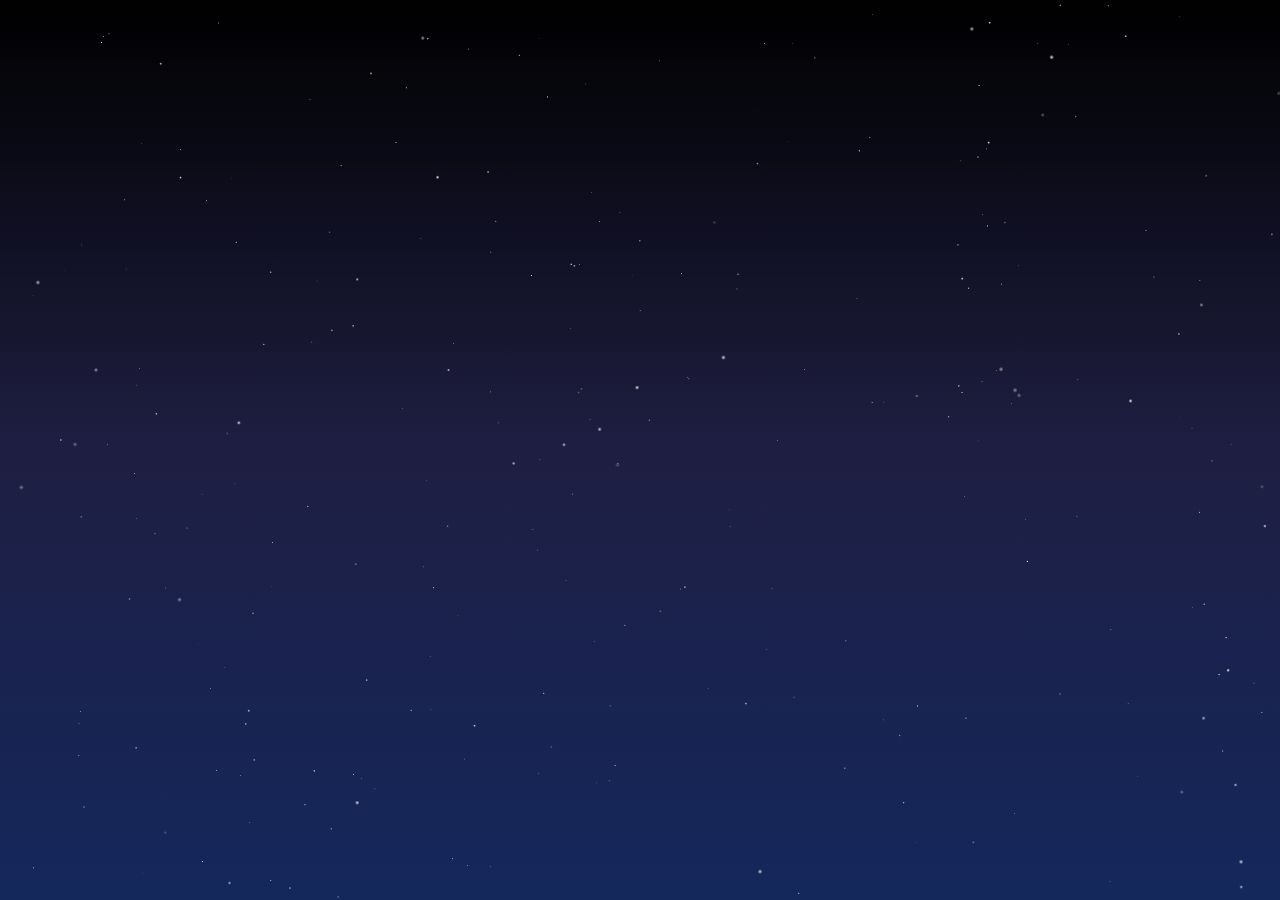
==== galaxies.html @ 10eb912f "made a starry night with 3 layers, gave different twinkling. it looks cozy. i wanna do meteor shower" ====
<!DOCTYPE html>
<html>
<head>
  <meta charset="UTF-8">
  <meta name="viewport" content="width=device-width, initial-scale=1.0">
  <title>Celesta Observatory</title>
  <link rel="stylesheet" href="galaxy.css">
  
</head>
<body>
<div class="stars layer1"></div>
<div class="stars layer2"></div>
<div class="stars layer3"></div>

</div>
</body>
<script src="galaxy.js"></script>
</html>
---- galaxy.css ----
body {
    height: 100vh;
    margin: 0;
    background:linear-gradient(to bottom, #000000, #1a1a2e, #16213e);
}

.stars {
    position: absolute;
    width: 100%;
    height: 100%;
}

.layer1 {
    backdrop-filter: saturate(150%) brightness(1.2);
}

.layer2 {
    animation: twinkle 1s infinite;
}

.layer3 {
    animation: twinkle 1.8s infinite;
}

@keyframes twinkle {
    0% {
        opacity: 1;
    }
    100% {
        opacity: 0.3;
    }
}
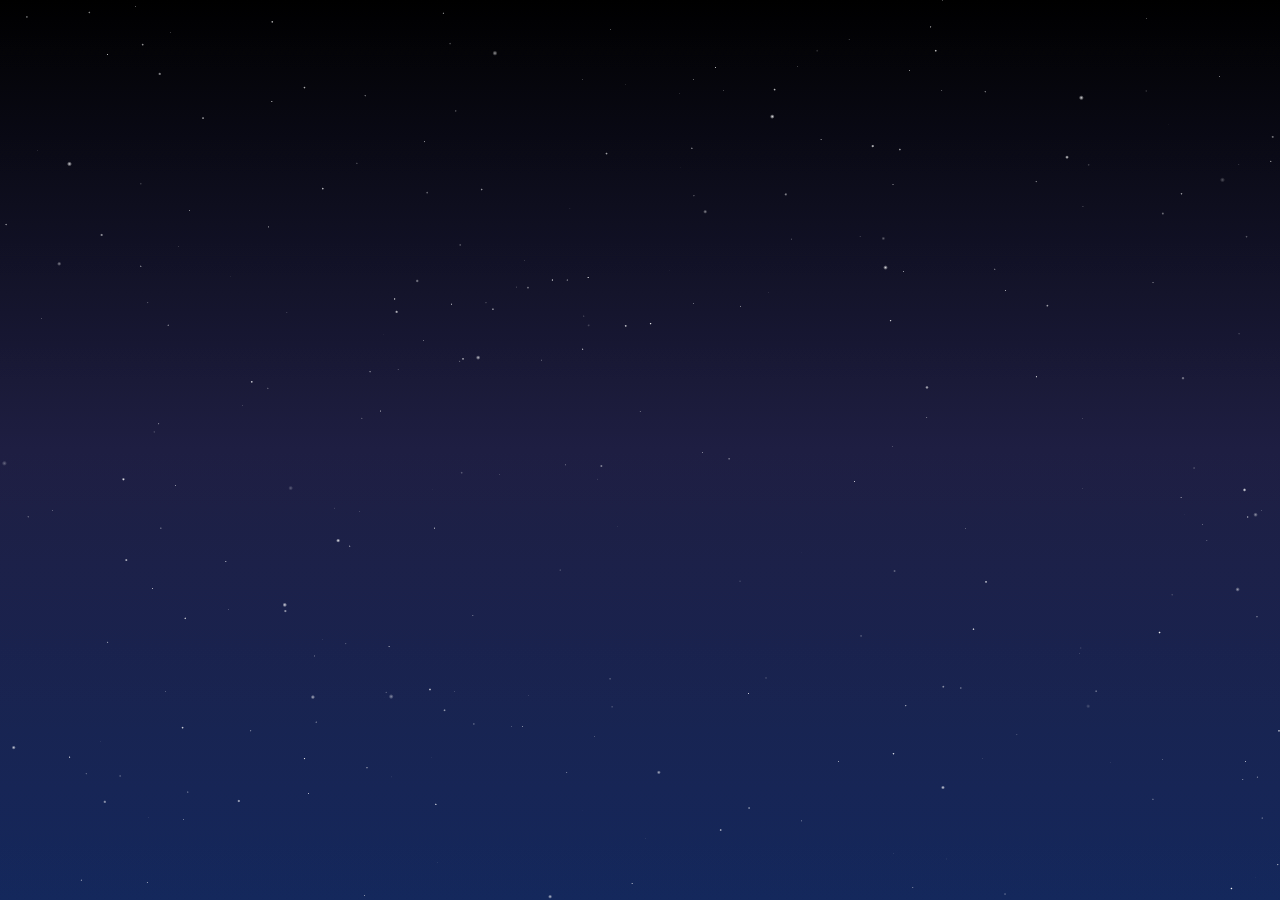
==== commit d6c683e9: "made a mistake before, corrected" ====
--- a/galaxies.html
+++ b/galaxies.html
@@ -11,6 +11,9 @@
 <div class="stars layer1"></div>
 <div class="stars layer2"></div>
 <div class="stars layer3"></div>
+<div class="nightsky">
+</div>
+
 
 </div>
 </body>
--- a/galaxy.css
+++ b/galaxy.css
@@ -22,6 +22,62 @@
     animation: twinkle 1.8s infinite;
 }
 
+.meteorshower {
+    position: absolute;
+  transform: rotate(-45deg);
+  width: 120px;
+  height: 3px;
+
+  background:
+    radial-gradient(circle at left center, white 1.2px, transparent 2px),
+    linear-gradient(to right, white, transparent);
+
+  background-repeat: no-repeat;
+  animation: shower 1s linear forwards;
+}
+
+.nightsky {
+  position: relative;   
+  width: 100%;
+  height: 100vh;
+  overflow: hidden;     
+}
+
+
+
+
+
+@keyframes shower {
+0% {
+    transform: translate(0, 0) rotate(-45deg);
+    opacity: 1;
+    background-position: 0 0, 0 0;
+
+  }
+  100% {
+    transform: translate(-500px, 500px) rotate(-45deg);
+    opacity: 0;
+    background-position: -100px 0, -100px 0;
+  }
+
+}
+
+
+
+
+
+
+
+
+
+
+
+
+
+
+
+
+
 @keyframes twinkle {
     0% {
         opacity: 1;
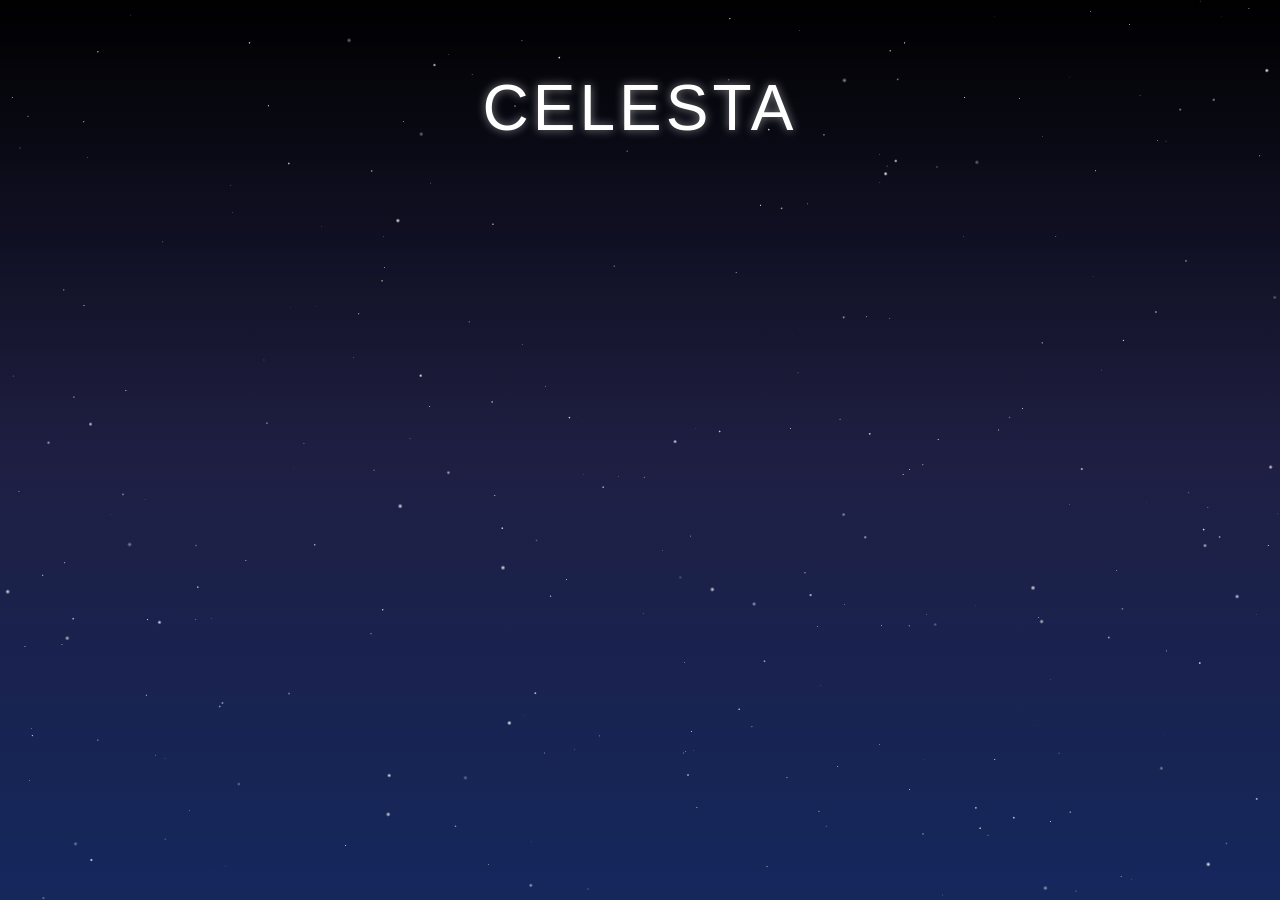
==== commit 2ff79e5c: "celesta font added" ====
--- a/galaxies.html
+++ b/galaxies.html
@@ -13,7 +13,7 @@
 <div class="stars layer3"></div>
 <div class="nightsky">
 </div>
-
+<div class="celesta">CELESTA</div>
 
 </div>
 </body>
--- a/galaxy.css
+++ b/galaxy.css
@@ -27,10 +27,9 @@
   transform: rotate(-45deg);
   width: 120px;
   height: 3px;
-
   background:
-    radial-gradient(circle at left center, white 1.2px, transparent 2px),
-    linear-gradient(to right, white, transparent);
+    radial-gradient(circle at left center, white 2px, transparent 5px),
+    linear-gradient(to right, rgb(255, 232, 232), transparent);
 
   background-repeat: no-repeat;
   animation: shower 1s linear forwards;
@@ -43,6 +42,17 @@
   overflow: hidden;     
 }
 
+.celesta {
+    position: absolute;
+    top: 12%;
+    left: 50%;
+    transform: translate(-50%, -50%);
+    font-size: 4em;
+    letter-spacing: 4px;
+    color: white;
+    font-family:'Gill Sans', 'Gill Sans MT', Calibri, 'Trebuchet MS', sans-serif;
+    text-shadow: 0 0 10px rgba(255, 255, 255, 0.5);
+}
 
 
 
@@ -63,21 +73,6 @@
 }
 
 
-
-
-
-
-
-
-
-
-
-
-
-
-
-
-
 @keyframes twinkle {
     0% {
         opacity: 1;
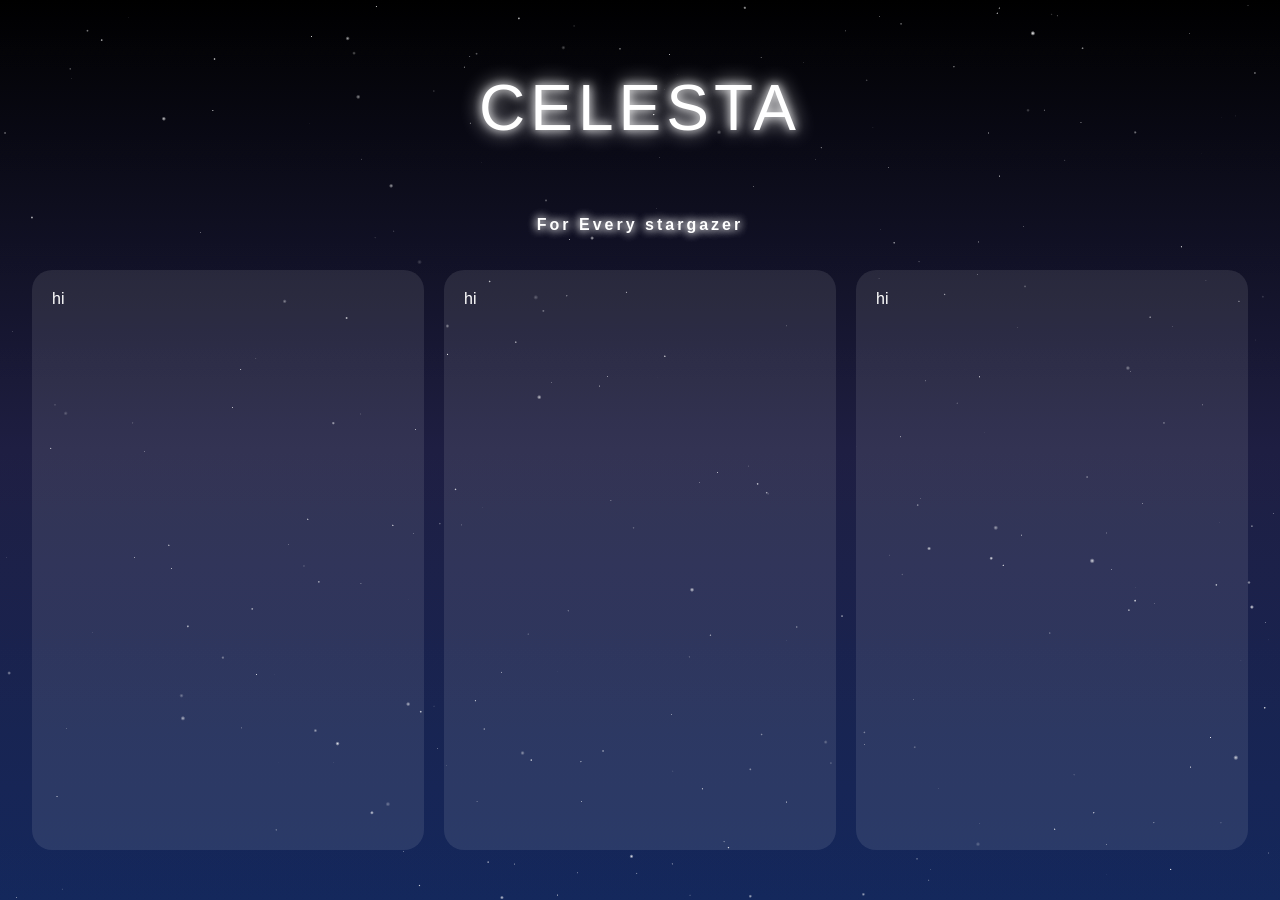
==== commit 5289e5c4: "added 3 columns" ====
--- a/galaxies.html
+++ b/galaxies.html
@@ -14,6 +14,15 @@
 <div class="nightsky">
 </div>
 <div class="celesta">CELESTA</div>
+<div class="body_text">
+<h2>For Every stargazer</h2>  
+</div>
+<div class="body_text2">
+  <div class="text">hi</div>
+  <div class="text">hi</div>
+  <div class="text">hi</div>
+</div>
+
 
 </div>
 </body>
--- a/galaxy.css
+++ b/galaxy.css
@@ -9,6 +9,53 @@
     width: 100%;
     height: 100%;
 }
+
+
+.body_text {
+    position: absolute;
+    left: 50%;
+    top: 25%;
+    align-content: start;
+    justify-content: start;
+    transform: translate(-50%, -50%);   
+}
+
+
+.body_text2 {
+    position: absolute;
+    top: 30%;
+    left: 50%;
+    transform: translateX(-50%);  
+    display: flex;
+    gap: 20px;
+    width: 95%;   
+    height: 60%;
+}
+
+.text {
+    flex: 1;
+    align-items: center;
+    border-radius: 20px;
+    padding: 20px;
+    min-height: 100%;
+    color: white;
+    font-family: 'Gill Sans', 'Gill Sans MT', Calibri, 'Trebuchet MS', sans-serif;
+    background: rgba(255, 255, 255, 0.096);
+}
+
+h2{
+    font-size: 1em;
+    letter-spacing: 3px;
+    color: white;
+    font-family:'Gill Sans', 'Gill Sans MT', Calibri, 'Trebuchet MS', sans-serif;
+    text-shadow: 0 0 10px #fff,0 0 10px #fff;
+
+
+
+}
+
+
+
 
 .layer1 {
     backdrop-filter: saturate(150%) brightness(1.2);
@@ -48,10 +95,10 @@
     left: 50%;
     transform: translate(-50%, -50%);
     font-size: 4em;
-    letter-spacing: 4px;
+    letter-spacing: 5px;
     color: white;
     font-family:'Gill Sans', 'Gill Sans MT', Calibri, 'Trebuchet MS', sans-serif;
-    text-shadow: 0 0 10px rgba(255, 255, 255, 0.5);
+    text-shadow: 0 0 10px #fff,0 0 20px #fff;
 }
 
 
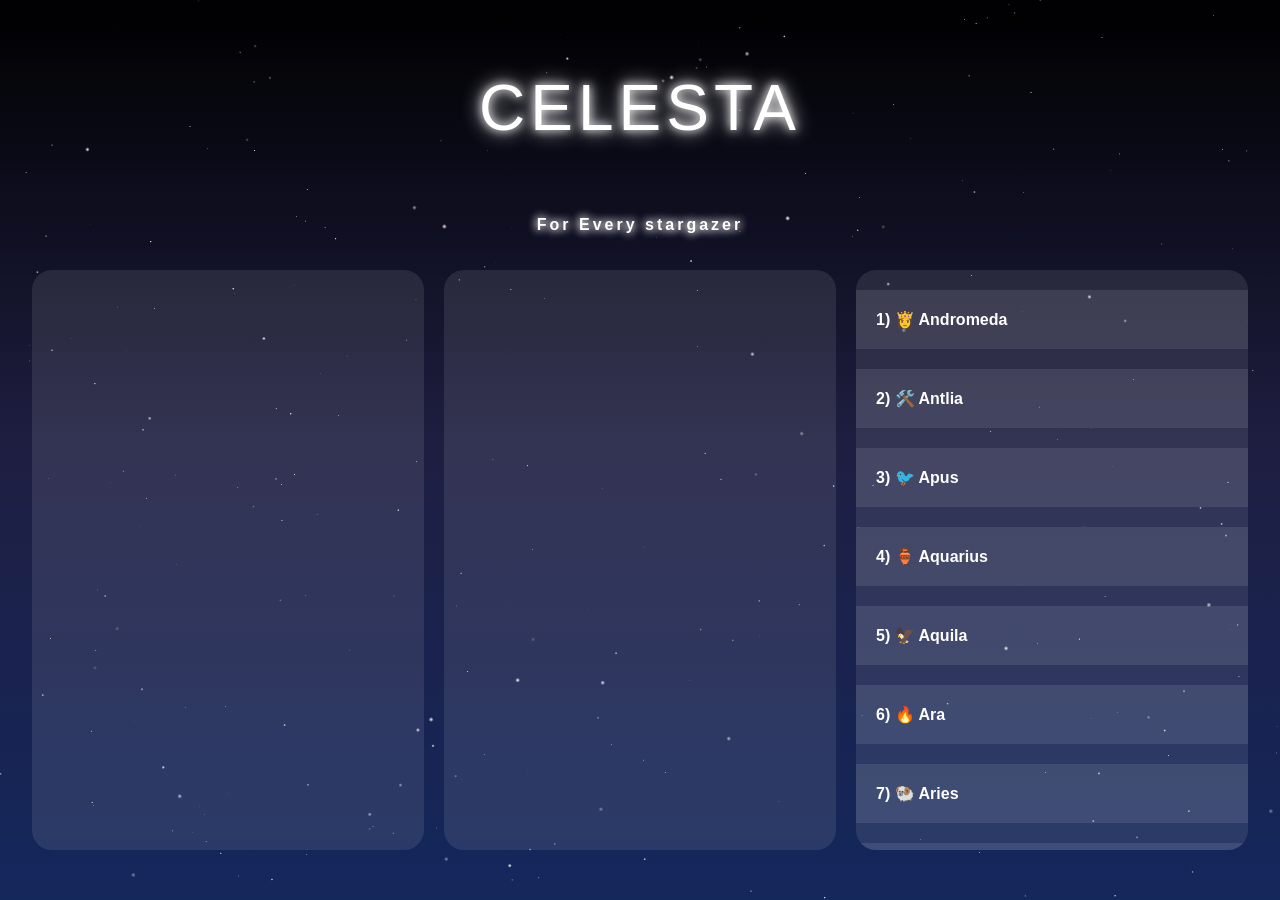
==== commit 88dfb142: "added all the constellation names" ====
--- a/galaxies.html
+++ b/galaxies.html
@@ -5,6 +5,7 @@
   <meta name="viewport" content="width=device-width, initial-scale=1.0">
   <title>Celesta Observatory</title>
   <link rel="stylesheet" href="galaxy.css">
+  
   
 </head>
 <body>
@@ -18,13 +19,19 @@
 <h2>For Every stargazer</h2>  
 </div>
 <div class="body_text2">
-  <div class="text">hi</div>
-  <div class="text">hi</div>
-  <div class="text">hi</div>
+  <div class="text">
+  
+  </div>
+  <div class="text">
+
+  </div>
+  <div class="text constels">
+  </div>
 </div>
 
 
 </div>
 </body>
 <script src="galaxy.js"></script>
+<script src="constellations.js"></script>
 </html>
--- a/galaxy.css
+++ b/galaxy.css
@@ -41,6 +41,25 @@
     color: white;
     font-family: 'Gill Sans', 'Gill Sans MT', Calibri, 'Trebuchet MS', sans-serif;
     background: rgba(255, 255, 255, 0.096);
+    scrollbar-width: thin;
+    overflow-x: scroll;
+    overflow-x:hidden;
+    scrollbar-color: rgb(1, 1, 42) transparent;
+}
+
+.constels {
+    display: flex;
+    flex-direction: column;
+    gap: 20px;
+    overflow-y: auto;  /* This enables scroll */
+}
+.row{
+    display: flex;
+    flex-direction: column;
+    padding:20px;
+    gap:20px;
+    width: 100%;
+    background-color: rgba(240, 255, 255, 0.095);
 }
 
 h2{
@@ -49,9 +68,6 @@
     color: white;
     font-family:'Gill Sans', 'Gill Sans MT', Calibri, 'Trebuchet MS', sans-serif;
     text-shadow: 0 0 10px #fff,0 0 10px #fff;
-
-
-
 }
 
 
@@ -102,7 +118,13 @@
 }
 
 
-
+.constellations{
+    position: absolute;
+    top: 50%;
+    left: 50%;
+    transform: translate(-50%, -50%);
+    width: 100%;
+}
 
 @keyframes shower {
 0% {
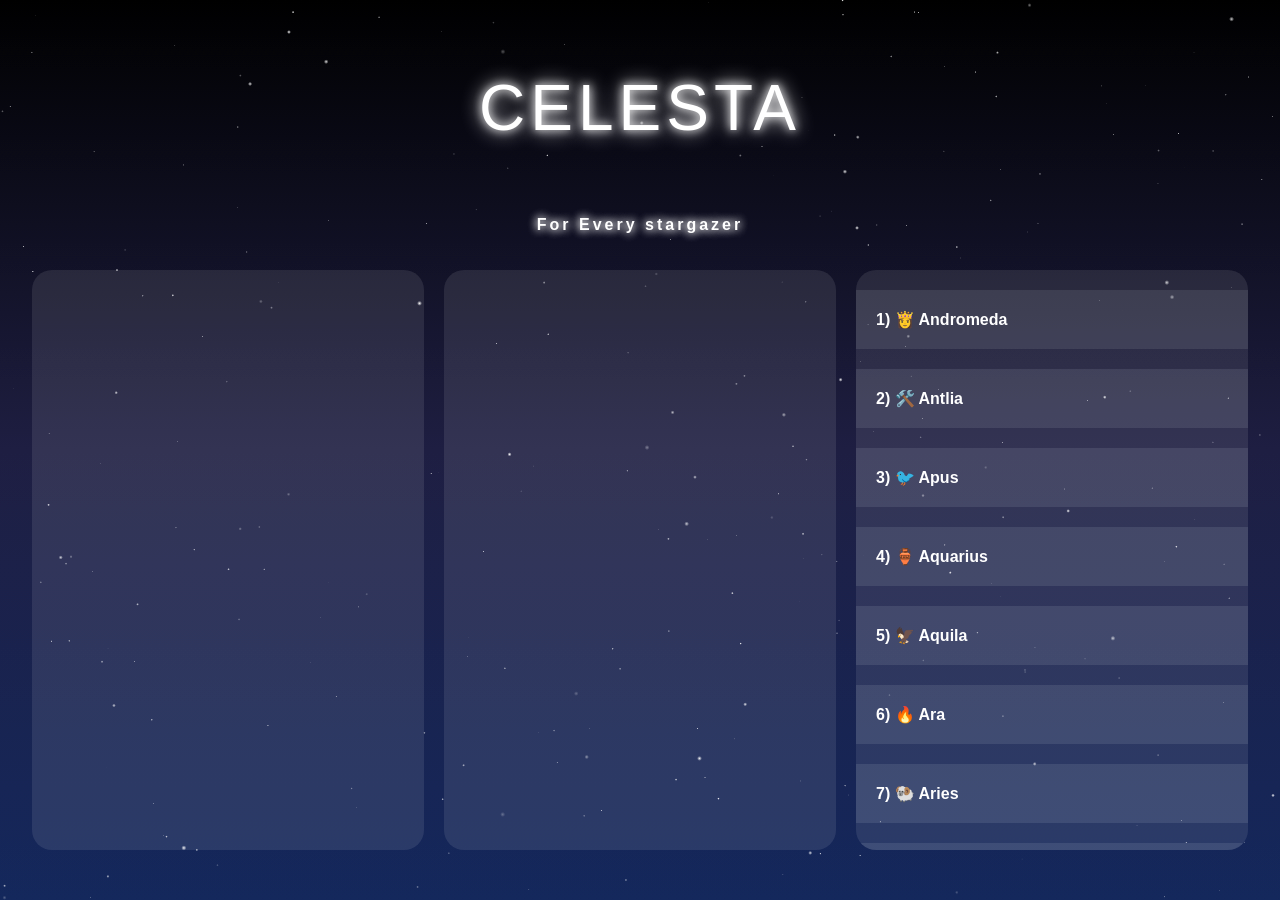
==== commit 6ea39a68: "added all the constellation details" ====
--- a/galaxies.html
+++ b/galaxies.html
@@ -27,6 +27,9 @@
   </div>
   <div class="text constels">
   </div>
+  <div class="popup-of-constellations">
+    <div class="close">&times;</div>
+  </div>
 </div>
 
 
--- a/galaxy.css
+++ b/galaxy.css
@@ -126,6 +126,32 @@
     width: 100%;
 }
 
+.popup-of-constellations{
+    position: absolute;
+    top: 40%;
+    left: 50%;
+    transform: translate(-50%, -50%);
+    width: 80%;
+    height: 130%;
+    background:linear-gradient(to bottom, #000000, #1a1a2e, #16213e);
+    backdrop-filter: brightness(2.2);
+    align-items: center;
+    justify-content: center;
+    display: none;
+    border-radius:50px;
+    z-index: 10;
+}
+
+.close{
+    position: absolute;
+    top: 20px;
+    right: 30px;
+    font-size: 40px;
+    font-weight: bold;
+    color: rgb(255, 255, 255);
+    cursor: pointer;
+}
+
 @keyframes shower {
 0% {
     transform: translate(0, 0) rotate(-45deg);
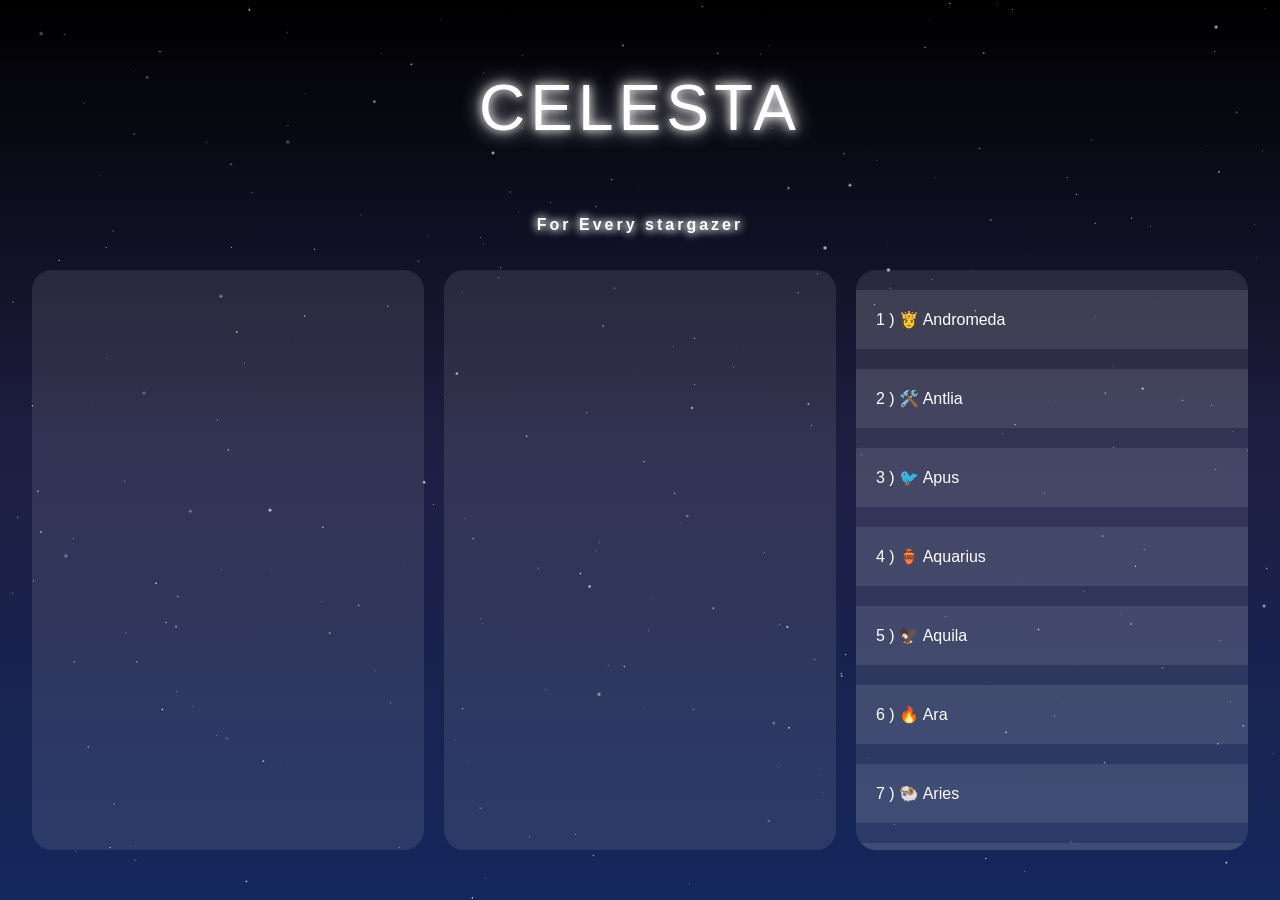
==== commit bffcc93f: "added details on the pop up, more to be followed" ====
--- a/galaxies.html
+++ b/galaxies.html
@@ -29,6 +29,8 @@
   </div>
   <div class="popup-of-constellations">
     <div class="close">&times;</div>
+    <div class="image"></div>
+    <div class="parag"></div>
   </div>
 </div>
 
--- a/galaxy.css
+++ b/galaxy.css
@@ -138,8 +138,29 @@
     align-items: center;
     justify-content: center;
     display: none;
+    gap:20px;
+    flex-direction: row;
+    padding:20px;
     border-radius:50px;
     z-index: 10;
+}
+
+.image{
+    width: 100%;
+    height: 50%;
+    color:white;
+
+    border-radius: 20px;
+}
+
+.parag{
+    width: 100%;
+    height: 50%;
+    color:white;
+    overflow-y: auto;
+    font-family:'Gill Sans', 'Gill Sans MT', Calibri, 'Trebuchet MS', sans-serif;
+    scrollbar-width: thin;
+    scrollbar-color: rgb(1, 1, 42) transparent;
 }
 
 .close{
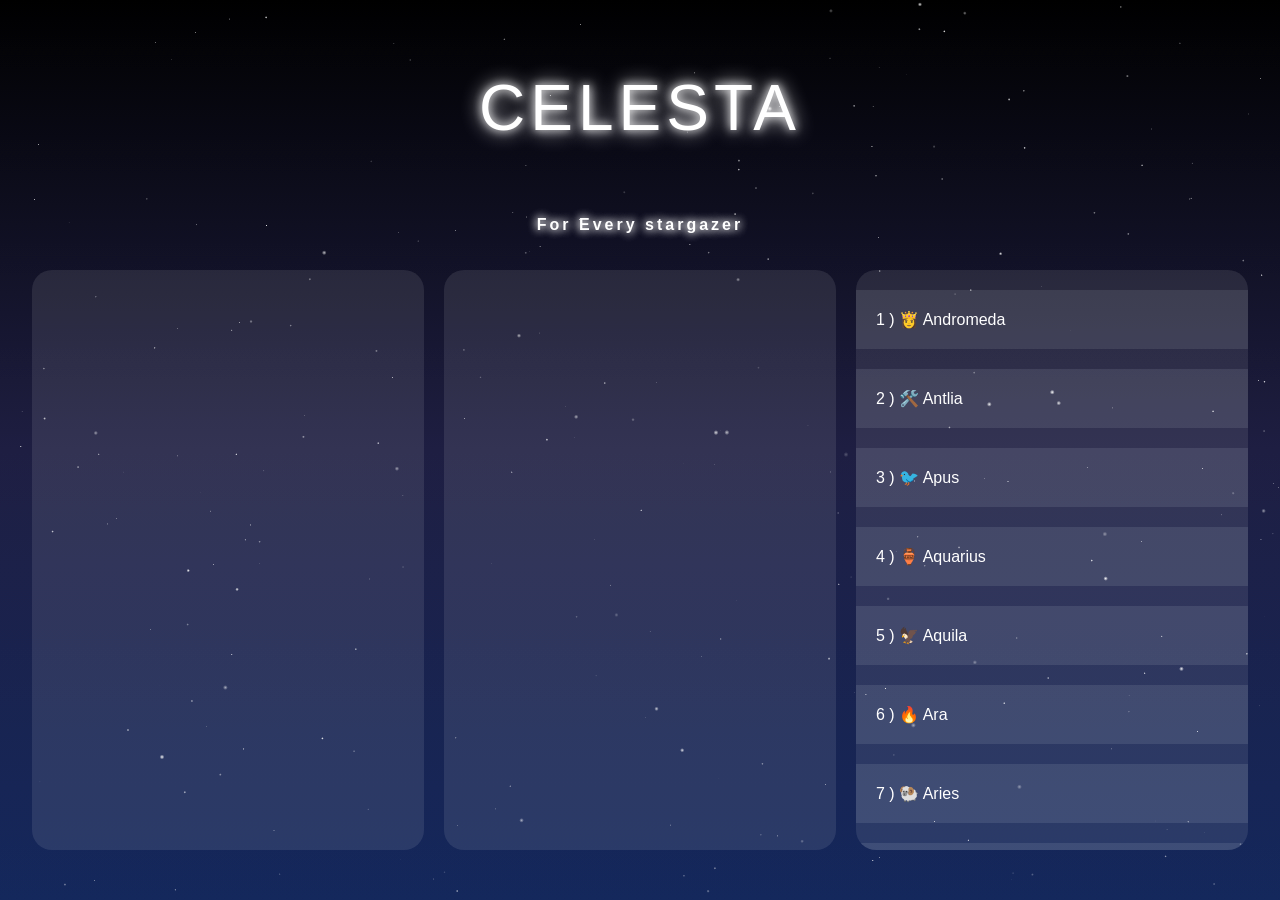
==== commit ce9309c7: "added details on the pop up, more to be followed" ====
--- a/galaxies.html
+++ b/galaxies.html
@@ -29,7 +29,7 @@
   </div>
   <div class="popup-of-constellations">
     <div class="close">&times;</div>
-    <div class="image"></div>
+    <img class="image"/>
     <div class="parag"></div>
   </div>
 </div>
--- a/galaxy.css
+++ b/galaxy.css
@@ -149,8 +149,8 @@
     width: 100%;
     height: 50%;
     color:white;
-
     border-radius: 20px;
+    
 }
 
 .parag{
